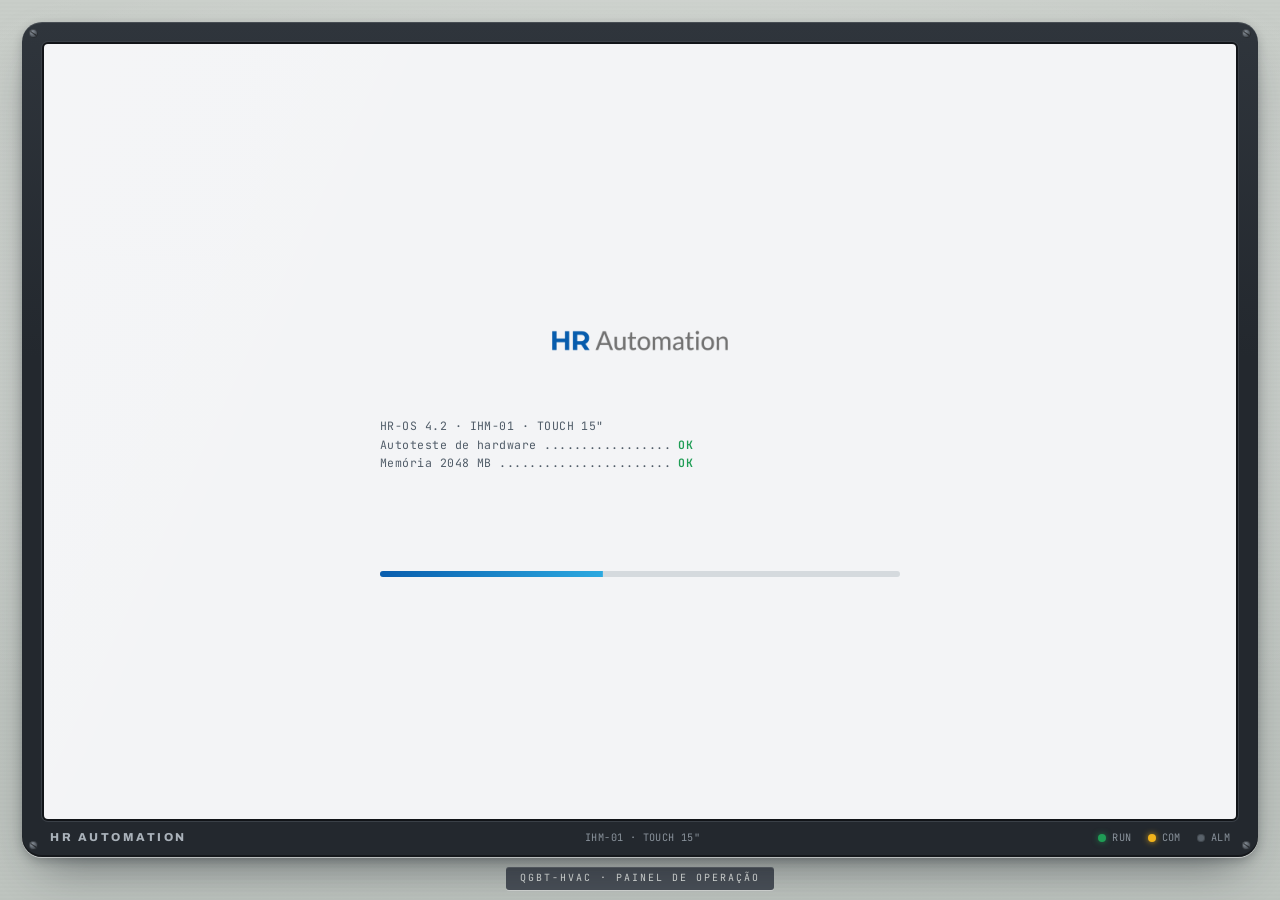
==== ihm/index.html @ 24c41c11 "Site HR Automation: landing HVAC, UTA 3D + IHM pGD e marcas - Landing page estática (HTML/CSS/JS) co" ====
<!DOCTYPE html>
<html lang="pt-BR">
<head>
<meta charset="UTF-8">
<meta name="viewport" content="width=device-width, initial-scale=1.0, viewport-fit=cover">
<title>HR Automation — IHM</title>
<meta name="description" content="Automação industrial especializada em HVAC: UTAs, chillers, centrais de água gelada e climatização predial — opere o nosso painel IHM.">
<meta name="theme-color" content="#c9cec9">
<link rel="preconnect" href="https://fonts.googleapis.com">
<link rel="preconnect" href="https://fonts.gstatic.com" crossorigin>
<link href="https://fonts.googleapis.com/css2?family=Inter:wght@400;500;600;700&family=Archivo:wght@700;800;900&family=JetBrains+Mono:wght@400;500;600&display=swap" rel="stylesheet">
<link rel="stylesheet" href="ihm.css">
</head>
<body>

<main class="door">
  <div class="hmi" id="hmi">
    <span class="screw screw--tl" aria-hidden="true"></span>
    <span class="screw screw--tr" aria-hidden="true"></span>
    <span class="screw screw--bl" aria-hidden="true"></span>
    <span class="screw screw--br" aria-hidden="true"></span>

    <div class="hmi__screen" id="screen">

      <!-- ===================== BOOT ===================== -->
      <div class="boot" id="boot">
        <div class="boot__inner">
          <img class="boot__logo" src="../img/hr-logo.webp" alt="HR Automation">
          <pre class="boot__log mono" id="bootLog" aria-live="polite"></pre>
          <div class="boot__bar"><span id="bootBar"></span></div>
          <button type="button" class="boot__start mono" id="bootStart" hidden>TOQUE NA TELA PARA INICIAR</button>
        </div>
      </div>

      <!-- ===================== UI ===================== -->
      <div class="ui" id="ui" hidden>
        <header class="tb">
          <div class="tb__brand"><img src="../img/hr-logo.webp" alt="HR Automation"></div>
          <div class="tb__title">
            <span class="tb__num mono" id="scrNum">01</span>
            <strong id="scrTitle">VISÃO GERAL</strong>
          </div>
          <div class="tb__right">
            <button type="button" class="tb__alarm" id="alarmBtn" aria-label="Alarmes ativos">
              <svg viewBox="0 0 24 24" width="16" height="16" fill="none" stroke="currentColor" stroke-width="2" stroke-linecap="round" stroke-linejoin="round"><path d="M6 8a6 6 0 1 1 12 0c0 7 3 9 3 9H3s3-2 3-9"/><path d="M10.3 21a1.9 1.9 0 0 0 3.4 0"/></svg>
              <span class="mono" id="alarmCount">0</span>
            </button>
            <span class="tb__user mono">
              <svg viewBox="0 0 24 24" width="14" height="14" fill="none" stroke="currentColor" stroke-width="2" stroke-linecap="round"><circle cx="12" cy="8" r="4"/><path d="M4 21a8 8 0 0 1 16 0"/></svg>
              OPERADOR
            </span>
            <button type="button" class="tb__sound" id="soundBtn" aria-pressed="true" aria-label="Som dos botões">
              <svg class="ico-on" viewBox="0 0 24 24" width="16" height="16" fill="none" stroke="currentColor" stroke-width="2" stroke-linecap="round" stroke-linejoin="round"><path d="M11 5 6 9H3v6h3l5 4z"/><path d="M15.5 8.5a5 5 0 0 1 0 7M18.5 5.5a9 9 0 0 1 0 13"/></svg>
              <svg class="ico-off" viewBox="0 0 24 24" width="16" height="16" fill="none" stroke="currentColor" stroke-width="2" stroke-linecap="round" stroke-linejoin="round"><path d="M11 5 6 9H3v6h3l5 4z"/><path d="m22 9-6 6M16 9l6 6"/></svg>
            </button>
            <span class="tb__clock mono"><span id="clockDate">--/--/----</span><strong id="clockTime">--:--:--</strong></span>
          </div>
          <span class="tb__load" id="loadBar" aria-hidden="true"></span>
        </header>

        <div class="views">

          <!-- ========== F1 · VISÃO GERAL ========== -->
          <section class="view" id="inicio" data-num="01" data-title="VISÃO GERAL">
            <div class="home">
              <div class="pn home__msg">
                <div class="pn__h"><span>MENSAGEM DO SISTEMA</span><span class="pill pill--ok"><i class="led led--ok"></i>ONLINE</span></div>
                <div class="pn__b">
                  <p class="eyebrow mono">AUTOMAÇÃO INDUSTRIAL PARA HVAC</p>
                  <h1 class="home__title">Automação de<br><span>precisão para HVAC.</span></h1>
                  <p class="home__type mono" aria-hidden="true"><span class="home__prompt">&gt;</span> <span id="typeLine"></span><i class="caret"></i></p>
                  <p class="home__lead">
                    Projetamos, integramos e automatizamos climatização industrial e predial —
                    de UTAs a centrais de água gelada, com engenharia de ponta.
                  </p>
                  <div class="home__actions">
                    <button type="button" class="hb hb--primary hb--lg" data-go="orcamento"><span class="hb__k mono">F7</span>Solicitar orçamento</button>
                    <button type="button" class="hb hb--lg" data-go="supervisorio"><span class="hb__k mono">F3</span>Abrir supervisório</button>
                  </div>
                </div>
              </div>

              <div class="home__side">
                <div class="pn">
                  <div class="pn__h"><span>INDICADORES</span><span class="mono">HR-KPI</span></div>
                  <div class="pn__b kpis">
                    <div class="nd"><span class="nd__l">Projetos entregues</span><strong class="nd__v mono"><span data-count="480">0</span><small>+</small></strong></div>
                    <div class="nd"><span class="nd__l">Anos de mercado</span><strong class="nd__v mono"><span data-count="12">0</span><small>+</small></strong></div>
                    <div class="nd"><span class="nd__l">Uptime em campo</span><strong class="nd__v mono"><span data-count="99.8" data-decimals="1">0</span><small>%</small></strong></div>
                    <div class="nd"><span class="nd__l">Setores atendidos</span><strong class="nd__v mono"><span data-count="6">0</span><small>+</small></strong></div>
                  </div>
                </div>

                <div class="pn">
                  <div class="pn__h"><span>EQUIPAMENTOS</span><span class="mono">CARGA</span></div>
                  <ul class="eqs">
                    <li class="eq" data-go="supervisorio" role="button" tabindex="0">
                      <span class="eq__tag mono">UTA-01</span><span class="eq__name">Unidade de tratamento de ar</span>
                      <span class="pill pill--ok">RUN</span>
                      <span class="eq__bar"><span id="eqUta"></span></span><span class="eq__val mono" id="eqUtaVal">0%</span>
                    </li>
                    <li class="eq">
                      <span class="eq__tag mono">CH-01</span><span class="eq__name">Chiller parafuso</span>
                      <span class="pill pill--ok">RUN</span>
                      <span class="eq__bar"><span data-eq="62"></span></span><span class="eq__val mono">62%</span>
                    </li>
                    <li class="eq">
                      <span class="eq__tag mono">BAG-01</span><span class="eq__name">Bomba de água gelada</span>
                      <span class="pill pill--ok">RUN</span>
                      <span class="eq__bar"><span data-eq="78"></span></span><span class="eq__val mono">78%</span>
                    </li>
                    <li class="eq">
                      <span class="eq__tag mono">TR-01</span><span class="eq__name">Torre de resfriamento</span>
                      <span class="pill pill--stby">STBY</span>
                      <span class="eq__bar"><span data-eq="0"></span></span><span class="eq__val mono">0%</span>
                    </li>
                  </ul>
                </div>
              </div>
            </div>
          </section>

          <!-- ========== F2 · SOLUÇÕES ========== -->
          <section class="view" id="solucoes" data-num="02" data-title="SOLUÇÕES · MÓDULOS">
            <div class="md">
              <div class="pn md__list">
                <div class="pn__h"><span>MÓDULOS DISPONÍVEIS</span><span class="mono">6</span></div>
                <div class="lst" role="tablist" aria-label="Soluções">
                  <button type="button" class="li is-active" role="tab" aria-selected="true" data-sol="0"><span class="li__n mono">01</span><span class="li__t">Painéis Elétricos</span><i class="led led--ok"></i></button>
                  <button type="button" class="li" role="tab" aria-selected="false" data-sol="1"><span class="li__n mono">02</span><span class="li__t">Controle de UTAs &amp; Chillers</span><i class="led led--ok"></i></button>
                  <button type="button" class="li" role="tab" aria-selected="false" data-sol="2"><span class="li__n mono">03</span><span class="li__t">BMS &amp; Supervisório</span><i class="led led--ok"></i></button>
                  <button type="button" class="li" role="tab" aria-selected="false" data-sol="3"><span class="li__n mono">04</span><span class="li__t">Integração IoT</span><i class="led led--ok"></i></button>
                  <button type="button" class="li" role="tab" aria-selected="false" data-sol="4"><span class="li__n mono">05</span><span class="li__t">Retrofit de HVAC</span><i class="led led--ok"></i></button>
                  <button type="button" class="li" role="tab" aria-selected="false" data-sol="5"><span class="li__n mono">06</span><span class="li__t">Manutenção Preditiva</span><i class="led led--ok"></i></button>
                </div>
              </div>

              <div class="pn md__detail" role="tabpanel">
                <div class="pn__h"><span id="solHead">MÓDULO 01</span><span class="pill pill--ok"><i class="led led--ok"></i>DISPONÍVEL</span></div>
                <div class="pn__b">
                  <article class="sol is-active" data-sol="0">
                    <h2>Painéis Elétricos</h2>
                    <p>Painéis sob medida, projetados e montados para suportar operação contínua.</p>
                    <h4 class="mono">ESCOPO</h4>
                    <ul class="checks"><li>Projeto elétrico e diagramas de força e comando</li><li>Montagem e testes em bancada antes da entrega</li><li>Comissionamento e start-up em campo</li></ul>
                    <dl class="params"><div><dt>Aplicação</dt><dd>Força e comando HVAC</dd></div><div><dt>Validação</dt><dd>100% testado em bancada</dd></div></dl>
                  </article>
                  <article class="sol" data-sol="1">
                    <h2>Controle de UTAs &amp; Chillers</h2>
                    <p>Automação completa de unidades de tratamento de ar e chillers, do sensor ao supervisório.</p>
                    <h4 class="mono">ESCOPO</h4>
                    <ul class="checks"><li>Malhas de controle de temperatura, umidade e pressão</li><li>Sequenciamento de chillers e bombas</li><li>Integração direta com o supervisório</li></ul>
                    <dl class="params"><div><dt>Controle</dt><dd>PID · sequenciamento</dd></div><div><dt>Equipamentos</dt><dd>UTAs, fancoils, chillers</dd></div></dl>
                  </article>
                  <article class="sol" data-sol="2">
                    <h2>BMS &amp; Supervisório</h2>
                    <p>Integração com sistemas prediais via protocolos abertos, como BACnet e Modbus.</p>
                    <h4 class="mono">ESCOPO</h4>
                    <ul class="checks"><li>Telas de supervisão sob medida</li><li>Históricos, tendências e gestão de alarmes</li><li>Integração com sistemas prediais existentes</li></ul>
                    <dl class="params"><div><dt>Protocolos</dt><dd>BACnet · Modbus · OPC-UA</dd></div><div><dt>Acesso</dt><dd>Local e remoto</dd></div></dl>
                  </article>
                  <article class="sol" data-sol="3">
                    <h2>Integração IoT</h2>
                    <p>Monitoramento remoto e alertas em tempo real, de qualquer lugar.</p>
                    <h4 class="mono">ESCOPO</h4>
                    <ul class="checks"><li>Gateways de telemetria</li><li>Alertas em tempo real</li><li>Painéis de acompanhamento remotos</li></ul>
                    <dl class="params"><div><dt>Comunicação</dt><dd>MQTT · Ethernet · 4G</dd></div><div><dt>Alertas</dt><dd>Tempo real</dd></div></dl>
                  </article>
                  <article class="sol" data-sol="4">
                    <h2>Retrofit de HVAC</h2>
                    <p>Modernizamos sistemas legados sem parar a operação da sua planta.</p>
                    <h4 class="mono">ESCOPO</h4>
                    <ul class="checks"><li>Levantamento do sistema existente</li><li>Substituição de controladores legados</li><li>Migração planejada, sem parar a operação</li></ul>
                    <dl class="params"><div><dt>Base</dt><dd>Sistemas legados</dd></div><div><dt>Operação</dt><dd>Sem parada</dd></div></dl>
                  </article>
                  <article class="sol" data-sol="5">
                    <h2>Manutenção Preditiva</h2>
                    <p>Sensores e análise de dados antecipam falhas antes que elas aconteçam.</p>
                    <h4 class="mono">ESCOPO</h4>
                    <ul class="checks"><li>Sensores de vibração, corrente e temperatura</li><li>Análise de tendências</li><li>Relatórios e planos de ação</li></ul>
                    <dl class="params"><div><dt>Monitoramento</dt><dd>Contínuo</dd></div><div><dt>Objetivo</dt><dd>Antecipar falhas</dd></div></dl>
                  </article>
                  <button type="button" class="hb hb--primary" id="solCta" data-go="orcamento">Solicitar este serviço</button>
                </div>
              </div>
            </div>
          </section>

          <!-- ========== F3 · SUPERVISÓRIO ========== -->
          <section class="view" id="supervisorio" data-num="03" data-title="SUPERVISÓRIO · UTA-01">
            <div class="sup">
              <div class="sup__main">
                <div class="pn">
                  <div class="pn__h"><span>SINÓTICO · UTA-01 · BLOCO A</span><span class="pill" id="liveStatus">AGUARDANDO</span></div>
                  <div class="pn__b">
                    <svg class="sch" viewBox="0 0 640 256" role="img" aria-label="Sinótico da UTA: o ar externo passa pelo filtro, pela serpentina de água gelada e pelo ventilador até o ambiente">
                      <defs>
                        <pattern id="schHatch" width="6" height="6" patternUnits="userSpaceOnUse" patternTransform="rotate(45)">
                          <line x1="0" y1="0" x2="0" y2="6" class="sch-hatch"/>
                        </pattern>
                      </defs>
                      <path class="sch-pipe" d="M130 40 H215 V116"/>
                      <path class="sch-pipe" d="M255 116 V40 H320"/>
                      <path class="flow flow--water" d="M130 40 H215 V116"/>
                      <path class="flow flow--water" d="M255 116 V40 H320"/>
                      <g class="sch-valve">
                        <path d="M160 30 L184 50 L184 30 L160 50 Z"/>
                        <line x1="172" y1="40" x2="172" y2="22"/>
                        <rect x="163" y="12" width="18" height="10" rx="2"/>
                      </g>
                      <text class="sch-label" x="124" y="44" text-anchor="end">ÁGUA GELADA</text>
                      <text class="sch-label" x="326" y="44">RETORNO</text>
                      <text class="sch-value" x="192" y="21" id="sValve">0%</text>

                      <rect class="sch-duct" x="20" y="110" width="580" height="90" rx="6"/>
                      <path class="flow flow--air" d="M28 134 H592"/>
                      <path class="flow flow--air" d="M28 155 H592"/>
                      <path class="flow flow--air" d="M28 176 H592"/>
                      <path class="sch-arrow" d="M606 138 L626 155 L606 172"/>
                      <text class="sch-label" x="28" y="100">AR EXTERNO</text>
                      <text class="sch-label" x="600" y="100" text-anchor="end">AMBIENTE</text>

                      <rect class="sch-box" x="100" y="116" width="26" height="78" rx="2"/>
                      <rect x="100" y="116" width="26" height="78" rx="2" fill="url(#schHatch)"/>

                      <rect class="sch-box" x="198" y="116" width="74" height="78" rx="2"/>
                      <polyline class="sch-coil" id="coilGroup" points="206,124 264,132 206,140 264,148 206,156 264,164 206,172 264,180 206,188"/>

                      <circle class="sch-box" cx="380" cy="155" r="36"/>
                      <g id="fanRotor" class="sch-rotor">
                        <ellipse cx="380" cy="137" rx="7" ry="15"/>
                        <ellipse cx="380" cy="137" rx="7" ry="15" transform="rotate(90 380 155)"/>
                        <ellipse cx="380" cy="137" rx="7" ry="15" transform="rotate(180 380 155)"/>
                        <ellipse cx="380" cy="137" rx="7" ry="15" transform="rotate(270 380 155)"/>
                      </g>
                      <circle class="sch-hub" cx="380" cy="155" r="6"/>

                      <circle class="sch-sensor" cx="490" cy="155" r="7"/>

                      <text class="sch-label" x="113" y="222" text-anchor="middle">FILTRO</text>
                      <text class="sch-label" x="235" y="222" text-anchor="middle">SERPENTINA</text>
                      <text class="sch-label" x="380" y="222" text-anchor="middle">VENTILADOR</text>
                      <text class="sch-label" x="490" y="222" text-anchor="middle">INSUFLAMENTO</text>
                      <text class="sch-value" x="113" y="243" text-anchor="middle">ΔP 118 Pa</text>
                      <text class="sch-value" x="235" y="243" text-anchor="middle" id="sCoil">0% abertura</text>
                      <text class="sch-value" x="380" y="243" text-anchor="middle" id="sFan">0 rpm</text>
                      <text class="sch-value" x="490" y="243" text-anchor="middle" id="sSupply">-- °C</text>
                    </svg>
                  </div>
                </div>

                <div class="pn">
                  <div class="pn__h"><span>TENDÊNCIA · ÚLTIMOS 30 s</span><span class="legend"><i class="lg lg--temp"></i>Ambiente <i class="lg lg--sp"></i>Setpoint <i class="lg lg--alm"></i><span>Limite</span></span></div>
                  <div class="pn__b">
                    <div class="plot">
                      <svg class="trend" viewBox="0 0 600 150" preserveAspectRatio="none" aria-hidden="true">
                        <defs>
                          <linearGradient id="trendFill" x1="0" y1="0" x2="0" y2="1">
                            <stop offset="0" stop-color="#1279D6" stop-opacity=".2"/>
                            <stop offset="1" stop-color="#1279D6" stop-opacity="0"/>
                          </linearGradient>
                        </defs>
                        <polygon class="trend-area" id="trendArea" points=""/>
                        <line class="trend-grid" x1="0" y1="25" x2="600" y2="25"/>
                        <line class="trend-grid" x1="0" y1="75" x2="600" y2="75"/>
                        <line class="trend-grid" x1="0" y1="125" x2="600" y2="125"/>
                        <polyline class="trend-alm" id="trendAlm" points=""/>
                        <polyline class="trend-sp" id="trendSp" points=""/>
                        <polyline class="trend-temp" id="trendTemp" points=""/>
                      </svg>
                      <div class="axis mono"><span style="top:16.67%">28 °C</span><span style="top:50%">24 °C</span><span style="top:83.33%">20 °C</span></div>
                    </div>
                  </div>
                </div>
              </div>

              <aside class="sup__side">
                <div class="pn">
                  <div class="pn__h"><span>FACEPLATE · UTA-01</span><span class="mono">PI</span></div>
                  <div class="pn__b face">
                    <div class="nd nd--hero"><span class="nd__l">Temperatura ambiente</span><strong class="nd__v mono"><span id="kTemp">--</span><small>°C</small></strong></div>

                    <div class="seg" role="group" aria-label="Modo de operação">
                      <button type="button" class="seg__b is-on" id="modeAuto" aria-pressed="true">AUTO</button>
                      <button type="button" class="seg__b" id="modeMan" aria-pressed="false">MANUAL</button>
                    </div>

                    <div class="field">
                      <span class="field__l">Setpoint</span>
                      <div class="stepper">
                        <button type="button" class="hb hb--sq" id="spDown" aria-label="Diminuir setpoint">−</button>
                        <strong class="field__v mono"><span id="kSp">23.0</span> °C</strong>
                        <button type="button" class="hb hb--sq" id="spUp" aria-label="Aumentar setpoint">+</button>
                      </div>
                    </div>

                    <div class="field">
                      <span class="field__l">Válvula água gelada <em class="mono" id="kValve">0%</em></span>
                      <input type="range" class="slider" id="valveSlider" min="0" max="100" step="1" value="0" disabled aria-label="Abertura da válvula (modo manual)">
                    </div>

                    <div class="field field--row">
                      <span class="field__l">Ventilador</span><strong class="mono" id="kFan">0%</strong>
                    </div>
                    <div class="field field--row">
                      <span class="field__l">Consumo elétrico</span><strong class="mono"><span id="kPower">0.0</span> kW</strong>
                    </div>

                    <button type="button" class="hb" id="liveLoad">Simular pico de carga</button>
                  </div>
                </div>

                <div class="pn">
                  <div class="pn__h"><span>EVENTOS</span><span class="mono">LOG</span></div>
                  <ul class="log mono" id="liveLog" aria-live="polite"></ul>
                </div>
              </aside>
            </div>
          </section>

          <!-- ========== F4 · DIFERENCIAIS (diagnóstico) ========== -->
          <section class="view" id="diferenciais" data-num="04" data-title="DIAGNÓSTICO · DIFERENCIAIS">
            <div class="pn diag">
              <div class="pn__h"><span>AUTODIAGNÓSTICO · POR QUE A HR AUTOMATION</span><span class="mono" id="diagSummary">0/4</span></div>
              <div class="pn__b">
                <div class="diag__row" data-diag>
                  <span class="diag__n mono">01</span>
                  <div class="diag__txt"><strong>Alta Tecnologia</strong><p>Controladores e softwares de última geração, compatíveis com os principais protocolos de HVAC/BMS do mercado.</p></div>
                  <span class="diag__bar"><span></span></span>
                  <span class="diag__state mono">AGUARDANDO</span>
                </div>
                <div class="diag__row" data-diag>
                  <span class="diag__n mono">02</span>
                  <div class="diag__txt"><strong>Precisão</strong><p>Cada painel, cada ponto de controle e cada conexão são calibrados para tolerância zero a falhas.</p></div>
                  <span class="diag__bar"><span></span></span>
                  <span class="diag__state mono">AGUARDANDO</span>
                </div>
                <div class="diag__row" data-diag>
                  <span class="diag__n mono">03</span>
                  <div class="diag__txt"><strong>Eficiência</strong><p>Processos otimizados que reduzem consumo energético e aumentam a disponibilidade do sistema.</p></div>
                  <span class="diag__bar"><span></span></span>
                  <span class="diag__state mono">AGUARDANDO</span>
                </div>
                <div class="diag__row" data-diag>
                  <span class="diag__n mono">04</span>
                  <div class="diag__txt"><strong>Confiabilidade</strong><p>Suporte técnico contínuo e monitoramento remoto para garantir que sua climatização nunca pare.</p></div>
                  <span class="diag__bar"><span></span></span>
                  <span class="diag__state mono">AGUARDANDO</span>
                </div>
                <div class="diag__foot">
                  <p class="mono" id="diagMsg">Pronto para executar.</p>
                  <button type="button" class="hb" id="diagRun">Executar diagnóstico</button>
                </div>
              </div>
            </div>
          </section>

          <!-- ========== F5 · SETORES ========== -->
          <section class="view" id="setores" data-num="05" data-title="SETORES · ZONAS ATENDIDAS">
            <div class="zones">
              <article class="zone">
                <div class="zone__h mono"><span>ZONA 01</span><i class="led led--ok"></i></div>
                <svg class="zone__ico" viewBox="0 0 24 24" fill="none" stroke="currentColor" stroke-width="1.6" stroke-linejoin="round" stroke-linecap="round"><path d="M3 21V10l5 3v-3l5 3V6l8 4v11z"/><path d="M7 17h2M12 17h2M17 17h1"/></svg>
                <h3>Industrial</h3>
                <p>Linhas de produção, casas de máquinas e controle de processos com máxima disponibilidade.</p>
                <span class="zone__val mono" data-base="21.8">--</span>
              </article>
              <article class="zone">
                <div class="zone__h mono"><span>ZONA 02</span><i class="led led--ok"></i></div>
                <svg class="zone__ico" viewBox="0 0 24 24" fill="none" stroke="currentColor" stroke-width="1.6" stroke-linejoin="round" stroke-linecap="round"><path d="M4 9l1.5-5h13L20 9M4 9h16v11H4zM10 20v-5h4v5"/></svg>
                <h3>Comercial &amp; Varejo</h3>
                <p>Climatização e automação predial com eficiência energética.</p>
                <span class="zone__val mono" data-base="23.1">--</span>
              </article>
              <article class="zone">
                <div class="zone__h mono"><span>ZONA 03</span><i class="led led--ok"></i></div>
                <svg class="zone__ico" viewBox="0 0 24 24" fill="none" stroke="currentColor" stroke-width="1.6" stroke-linejoin="round" stroke-linecap="round"><rect x="3" y="3" width="18" height="18" rx="3"/><path d="M12 8v8M8 12h8"/></svg>
                <h3>Hospitalar &amp; Saúde</h3>
                <p>Controle crítico de temperatura e pressão com redundância.</p>
                <span class="zone__val mono" data-base="21.0">--</span>
              </article>
              <article class="zone">
                <div class="zone__h mono"><span>ZONA 04</span><i class="led led--ok"></i></div>
                <svg class="zone__ico" viewBox="0 0 24 24" fill="none" stroke="currentColor" stroke-width="1.6" stroke-linejoin="round" stroke-linecap="round"><path d="M3 19V6M3 15h18v4M21 15v-2a3 3 0 0 0-3-3h-7v5"/><circle cx="7" cy="11.5" r="1.8"/></svg>
                <h3>Hotelaria</h3>
                <p>Conforto térmico consistente em grande escala, com baixo consumo.</p>
                <span class="zone__val mono" data-base="22.5">--</span>
              </article>
              <article class="zone">
                <div class="zone__h mono"><span>ZONA 05</span><i class="led led--ok"></i></div>
                <svg class="zone__ico" viewBox="0 0 24 24" fill="none" stroke="currentColor" stroke-width="1.6" stroke-linejoin="round" stroke-linecap="round"><path d="M12 2v20M3.3 7l17.4 10M3.3 17 20.7 7M9 4l3 2 3-2M9 20l3-2 3 2"/></svg>
                <h3>Alimentício</h3>
                <p>Refrigeração e cadeia de frio monitoradas ponta a ponta.</p>
                <span class="zone__val mono" data-base="-18.2">--</span>
              </article>
              <article class="zone">
                <div class="zone__h mono"><span>ZONA 06</span><i class="led led--ok"></i></div>
                <svg class="zone__ico" viewBox="0 0 24 24" fill="none" stroke="currentColor" stroke-width="1.6" stroke-linejoin="round" stroke-linecap="round"><rect x="3" y="4" width="18" height="7" rx="1.5"/><rect x="3" y="13" width="18" height="7" rx="1.5"/><path d="M7 7.5h.01M7 16.5h.01M11 7.5h6M11 16.5h6"/></svg>
                <h3>Data Centers</h3>
                <p>Climatização de precisão para ambientes críticos 24/7.</p>
                <span class="zone__val mono" data-base="20.4">--</span>
              </article>
            </div>
          </section>

          <!-- ========== F6 · REDE / MARCAS ========== -->
          <section class="view" id="rede" data-num="06" data-title="REDE · ECOSSISTEMA HVAC">
            <div class="net">
              <div class="pn">
                <div class="pn__h"><span>FABRICANTES INTEGRADOS</span><span class="mono">17 DISPOSITIVOS</span></div>
                <div class="pn__b chips" id="chips">
                  <span class="chip"><i class="led"></i>CAREL</span>
                  <span class="chip"><i class="led"></i>DANFOSS</span>
                  <span class="chip"><i class="led"></i>COPELAND</span>
                  <span class="chip"><i class="led"></i>WEG</span>
                  <span class="chip"><i class="led"></i>SIEMENS</span>
                  <span class="chip"><i class="led"></i>SCHNEIDER ELECTRIC</span>
                  <span class="chip"><i class="led"></i>ROCKWELL AUTOMATION</span>
                  <span class="chip"><i class="led"></i>ABB</span>
                  <span class="chip"><i class="led"></i>OMRON</span>
                  <span class="chip"><i class="led"></i>MITSUBISHI ELECTRIC</span>
                  <span class="chip"><i class="led"></i>HONEYWELL</span>
                  <span class="chip"><i class="led"></i>JOHNSON CONTROLS</span>
                  <span class="chip"><i class="led"></i>FESTO</span>
                  <span class="chip"><i class="led"></i>PHOENIX CONTACT</span>
                  <span class="chip"><i class="led"></i>ZIEHL-ABEGG</span>
                  <span class="chip"><i class="led"></i>EBM-PAPST</span>
                  <span class="chip"><i class="led"></i>WEIDMÜLLER</span>
                </div>
              </div>

              <div class="pn">
                <div class="pn__h"><span>PROTOCOLOS</span><span class="mono">TX · RX</span></div>
                <table class="proto mono">
                  <thead><tr><th>Protocolo</th><th>Meio</th><th>TX</th><th>RX</th><th class="num">Pacotes</th></tr></thead>
                  <tbody id="protoRows">
                    <tr><td>MODBUS</td><td>RTU · TCP</td><td><i class="led led--tx"></i></td><td><i class="led led--rx"></i></td><td class="num">0</td></tr>
                    <tr><td>BACNET</td><td>IP · MS/TP</td><td><i class="led led--tx"></i></td><td><i class="led led--rx"></i></td><td class="num">0</td></tr>
                    <tr><td>LONWORKS</td><td>FT-10</td><td><i class="led led--tx"></i></td><td><i class="led led--rx"></i></td><td class="num">0</td></tr>
                    <tr><td>KNX</td><td>TP · IP</td><td><i class="led led--tx"></i></td><td><i class="led led--rx"></i></td><td class="num">0</td></tr>
                    <tr><td>PROFIBUS</td><td>DP</td><td><i class="led led--tx"></i></td><td><i class="led led--rx"></i></td><td class="num">0</td></tr>
                    <tr><td>OPC-UA</td><td>TCP</td><td><i class="led led--tx"></i></td><td><i class="led led--rx"></i></td><td class="num">0</td></tr>
                    <tr><td>MQTT</td><td>TCP · TLS</td><td><i class="led led--tx"></i></td><td><i class="led led--rx"></i></td><td class="num">0</td></tr>
                  </tbody>
                </table>
              </div>
            </div>
          </section>

          <!-- ========== F7 · ORÇAMENTO ========== -->
          <section class="view" id="orcamento" data-num="07" data-title="ORÇAMENTO · SOLICITAÇÃO">
            <div class="quote">
              <form class="pn" id="quoteForm" novalidate>
                <div class="pn__h"><span>NOVA SOLICITAÇÃO</span><span class="mono">OS-<span id="osNum">0000</span></span></div>
                <div class="pn__b form">
                  <label class="in"><span>Nome</span><input type="text" name="nome" autocomplete="name" required></label>
                  <label class="in"><span>Empresa</span><input type="text" name="empresa" autocomplete="organization"></label>
                  <label class="in"><span>E-mail ou telefone</span><input type="text" name="contato" autocomplete="email" required></label>
                  <label class="in"><span>Cidade / UF</span><input type="text" name="cidade" autocomplete="address-level2"></label>

                  <fieldset class="svc">
                    <legend>Serviços de interesse</legend>
                    <button type="button" class="tgl" aria-pressed="false">Painéis Elétricos</button>
                    <button type="button" class="tgl" aria-pressed="false">Controle de UTAs &amp; Chillers</button>
                    <button type="button" class="tgl" aria-pressed="false">BMS &amp; Supervisório</button>
                    <button type="button" class="tgl" aria-pressed="false">Integração IoT</button>
                    <button type="button" class="tgl" aria-pressed="false">Retrofit de HVAC</button>
                    <button type="button" class="tgl" aria-pressed="false">Manutenção Preditiva</button>
                  </fieldset>

                  <label class="in in--full"><span>Descreva a necessidade</span><textarea name="mensagem" rows="3"></textarea></label>

                  <div class="form__foot">
                    <p class="form__msg mono" id="formMsg" role="status"></p>
                    <button type="submit" class="hb hb--primary hb--lg">Enviar solicitação</button>
                  </div>
                </div>
              </form>

              <div class="quote__side">
                <div class="pn">
                  <div class="pn__h"><span>CONTATO DIRETO</span><span class="pill pill--ok"><i class="led led--ok"></i>ATENDIMENTO</span></div>
                  <div class="pn__b contact">
                    <a href="mailto:contato@hrautomation.com.br"><span class="mono">E-MAIL</span>contato@hrautomation.com.br</a>
                    <a href="tel:+550000000000"><span class="mono">TELEFONE</span>+55 (00) 0000-0000</a>
                    <div class="contact__social">
                      <a href="#" class="hb">LinkedIn</a>
                      <a href="#" class="hb">Instagram</a>
                      <a href="#" class="hb">YouTube</a>
                    </div>
                  </div>
                </div>
                <p class="legal mono">© <span id="year"></span> HR Automation. Todos os direitos reservados.</p>
              </div>
            </div>
          </section>

        </div>

        <div class="evt" id="evtBar">
          <span class="evt__tag mono" id="evtTag">INFO</span>
          <span class="evt__time mono" id="evtTime">--:--:--</span>
          <span class="evt__msg" id="evtMsg">Aguardando eventos.</span>
          <button type="button" class="evt__ack mono" id="ackBtn">ACK</button>
        </div>

        <nav class="fkeys" aria-label="Telas">
          <button type="button" class="fkey" data-go="inicio"><span class="fkey__n mono">F1</span><span class="fkey__l">Início</span></button>
          <button type="button" class="fkey" data-go="solucoes"><span class="fkey__n mono">F2</span><span class="fkey__l">Soluções</span></button>
          <button type="button" class="fkey" data-go="supervisorio"><span class="fkey__n mono">F3</span><span class="fkey__l">Supervisório</span></button>
          <button type="button" class="fkey" data-go="diferenciais"><span class="fkey__n mono">F4</span><span class="fkey__l">Diferenciais</span></button>
          <button type="button" class="fkey" data-go="setores"><span class="fkey__n mono">F5</span><span class="fkey__l">Setores</span></button>
          <button type="button" class="fkey" data-go="rede"><span class="fkey__n mono">F6</span><span class="fkey__l">Marcas</span></button>
          <button type="button" class="fkey fkey--cta" data-go="orcamento"><span class="fkey__n mono">F7</span><span class="fkey__l">Orçamento</span></button>
        </nav>
      </div>
    </div>

    <div class="hmi__foot">
      <span class="hmi__brand">HR AUTOMATION</span>
      <span class="hmi__model mono">IHM-01 · TOUCH 15"</span>
      <span class="hmi__leds mono">
        <span><i class="led led--run"></i>RUN</span>
        <span><i class="led led--com" id="ledCom"></i>COM</span>
        <span><i class="led led--alm" id="ledAlm"></i>ALM</span>
      </span>
    </div>
  </div>
  <p class="door__tag mono" aria-hidden="true">QGBT-HVAC · PAINEL DE OPERAÇÃO</p>
</main>

<script src="ihm.js"></script>
</body>
</html>
---- ihm/ihm.css ----
/* =========================================================
   HR AUTOMATION — IHM (versão de teste)
   Porta de quadro RAL 7035 + IHM touch com tela estilo ISA-101
   ========================================================= */

:root{
  --door: #c9cec9;
  --door-2: #bfc5c0;
  --bezel: #23282e;
  --bezel-2: #2f353c;

  --scr-bg: #e2e5e8;
  --scr-panel: #f3f4f6;
  --scr-head: #dde1e5;
  --scr-well: #ffffff;
  --scr-line: #b7bec6;
  --scr-line-2: #8f99a4;

  --ink: #1b232b;
  --ink-dim: #4f5b67;
  --ink-faint: #7b8793;

  --bar: #2a323b;
  --bar-2: #38424d;

  --blue: #075CAD;
  --blue-2: #1279D6;
  --blue-deep: #054580;
  --cyan: #2CA9E0;

  --ok: #1f9d55;
  --warn: #d99a00;
  --alarm: #d64545;

  --font-body: 'Inter', system-ui, sans-serif;
  --font-display: 'Archivo', 'Inter', sans-serif;
  --font-mono: 'JetBrains Mono', ui-monospace, monospace;

  --ease: cubic-bezier(.16,.84,.44,1);
}

*,*::before,*::after{ box-sizing:border-box; }
html,body{ margin:0; height:100%; }
body{
  background: var(--door);
  color: var(--ink);
  font-family: var(--font-body);
  font-size: 15px;
  line-height: 1.5;
  -webkit-font-smoothing: antialiased;
  -webkit-tap-highlight-color: transparent;
  overflow: hidden;
}
img{ display:block; max-width:100%; user-select:none; -webkit-user-drag:none; }
button{ font: inherit; color: inherit; }
.mono{ font-family: var(--font-mono); letter-spacing:.04em; }
[hidden]{ display:none !important; }
::selection{ background: var(--blue); color:#fff; }

/* =========================================================
   PORTA DO QUADRO + CARCAÇA DA IHM
   ========================================================= */
.door{
  height: 100dvh; padding: 22px 22px 10px;
  display:flex; flex-direction:column; align-items:center; justify-content:center; gap:10px;
  background:
    radial-gradient(120% 90% at 50% 40%, rgba(255,255,255,.35), transparent 60%),
    repeating-linear-gradient(0deg, rgba(0,0,0,.012) 0 2px, transparent 2px 4px),
    linear-gradient(180deg, var(--door), var(--door-2));
}
.door__tag{
  margin:0; padding: 4px 14px; font-size:.62rem; letter-spacing:.2em; color:#e9ece9;
  background: #4a5058; border-radius:3px; box-shadow: inset 0 1px 0 rgba(255,255,255,.15), 0 1px 0 rgba(255,255,255,.4);
}

.hmi{
  position:relative; width: min(1440px, 100%); flex:1; min-height:0;
  display:flex; flex-direction:column;
  padding: 22px 22px 0;
  background: linear-gradient(180deg, var(--bezel-2), var(--bezel) 40%);
  border-radius: 20px;
  box-shadow:
    inset 0 1px 0 rgba(255,255,255,.12),
    inset 0 -2px 0 rgba(0,0,0,.4),
    0 1px 0 rgba(255,255,255,.5),
    0 24px 50px -18px rgba(20,26,32,.55),
    0 4px 10px rgba(20,26,32,.25);
}
.screw{
  position:absolute; width:9px; height:9px; border-radius:50%;
  background: radial-gradient(circle at 35% 35%, #8d959e, #3b4148 70%);
  box-shadow: inset 0 0 0 1px rgba(0,0,0,.35);
}
.screw::after{ content:''; position:absolute; left:1px; right:1px; top:4px; height:1px; background: rgba(0,0,0,.55); transform: rotate(35deg); }
.screw--tl{ top:7px; left:7px; } .screw--tr{ top:7px; right:7px; }
.screw--bl{ bottom:7px; left:7px; } .screw--br{ bottom:7px; right:7px; }

.hmi__screen{
  position:relative; flex:1; min-height:0; overflow:hidden;
  background:#0b0e11; border-radius:4px;
  box-shadow: 0 0 0 2px #111418, 0 0 0 3px #3a4047;
  animation: powerOn .9s var(--ease) both;
}
/* reflexo do vidro */
.hmi__screen::after{
  content:''; position:absolute; inset:0; pointer-events:none; z-index:60;
  background: linear-gradient(115deg, rgba(255,255,255,.10) 0%, rgba(255,255,255,.03) 28%, transparent 42%);
}
@keyframes powerOn{
  0%{ filter: brightness(0); }
  55%{ filter: brightness(1.25); }
  100%{ filter: brightness(1); }
}

.hmi__foot{
  height: 38px; display:flex; align-items:center; justify-content:space-between; gap:16px;
  padding: 0 6px; color:#8a939c; font-size:.64rem; letter-spacing:.14em;
}
.hmi__brand{ font-family: var(--font-display); font-weight:800; font-size:.72rem; letter-spacing:.22em; color:#aab2ba; }
.hmi__leds{ display:flex; gap:16px; }
.hmi__leds span{ display:flex; align-items:center; gap:6px; }

/* ---------- LEDs ---------- */
.led{
  display:inline-block; width:8px; height:8px; min-width:8px; border-radius:50%;
  background:#59626b; box-shadow: inset 0 0 0 1px rgba(0,0,0,.25);
}
.led--ok, .led--run{ background: var(--ok); box-shadow: 0 0 6px rgba(31,157,85,.7); }
.led--com.is-on{ background: #f1b31c; box-shadow: 0 0 6px rgba(241,179,28,.8); }
.led--alm.is-on{ background: var(--alarm); box-shadow: 0 0 8px rgba(214,69,69,.9); }
.led--alm.is-blink{ animation: blink 0.9s steps(1) infinite; }
.led--tx.is-on{ background: #f1b31c; box-shadow: 0 0 5px rgba(241,179,28,.8); }
.led--rx.is-on{ background: var(--ok); box-shadow: 0 0 5px rgba(31,157,85,.8); }
@keyframes blink{ 50%{ background:#59626b; box-shadow:none; } }

/* =========================================================
   BOOT
   ========================================================= */
.boot{
  position:absolute; inset:0; z-index:40; display:grid; place-items:center;
  background: #f3f4f6; cursor:pointer;
}
.boot__inner{ width: min(520px, 86%); display:flex; flex-direction:column; align-items:center; gap:22px; }
.boot__logo{ width: 200px; }
.boot__log{
  width:100%; min-height: 11.4em; margin:0; font-size:.72rem; line-height:1.6; color: var(--ink-dim);
  white-space: pre; overflow:hidden;
}
.boot__log .ok{ color: var(--ok); font-weight:600; }
.boot__bar{ width:100%; height:6px; border-radius:3px; background: #d5dade; overflow:hidden; }
.boot__bar span{ display:block; height:100%; width:100%; background: linear-gradient(90deg, var(--blue), var(--cyan)); transform-origin:left; transform: scaleX(0); transition: transform .25s linear; }
.boot__start{
  border:0; background:none; cursor:pointer; font-size:.8rem; letter-spacing:.24em; color: var(--blue);
  padding: 10px 16px; animation: breathe 1.6s ease-in-out infinite;
}
@keyframes breathe{ 50%{ opacity:.35; } }
.boot.is-leaving{ animation: bootOut .35s ease forwards; }
@keyframes bootOut{ to{ opacity:0; visibility:hidden; } }

/* =========================================================
   UI BASE
   ========================================================= */
.ui{
  position:absolute; inset:0; display:grid; grid-template-columns: minmax(0,1fr); grid-template-rows: 48px minmax(0,1fr) 34px auto;
  background: var(--scr-bg);
}
.ui.is-entering{ animation: uiIn .45s var(--ease) both; }
@keyframes uiIn{ from{ opacity:0; transform: scale(.985); } to{ opacity:1; transform:none; } }

/* ---------- barra de título ---------- */
.tb{
  position:relative; display:flex; align-items:center; gap:18px; padding: 0 14px 0 8px;
  background: linear-gradient(180deg, var(--bar-2), var(--bar)); color:#e8ecef;
  border-bottom: 1px solid #1b2127;
}
.tb__brand{ background:#fff; border-radius:4px; padding: 5px 10px; }
.tb__brand img{ height:26px; width:auto; }
.tb__title{ display:flex; align-items:center; gap:10px; min-width:0; }
.tb__num{ font-size:.66rem; padding: 3px 7px; border-radius:3px; background: var(--blue); color:#fff; }
.tb__title strong{ font-size:.82rem; letter-spacing:.12em; font-weight:600; white-space:nowrap; overflow:hidden; text-overflow:ellipsis; }
.tb__right{ margin-left:auto; display:flex; align-items:center; gap:12px; }
.tb__alarm, .tb__sound{
  display:flex; align-items:center; gap:6px; height:30px; padding: 0 10px; border-radius:4px; cursor:pointer;
  background: rgba(255,255,255,.06); border:1px solid rgba(255,255,255,.12); color:#c9d1d8;
}
.tb__alarm.has-alarm{ background: var(--alarm); border-color: var(--alarm); color:#fff; }
.tb__alarm.has-alarm.is-unacked{ animation: almFlash .9s steps(1) infinite; }
@keyframes almFlash{ 50%{ background: rgba(214,69,69,.35); } }
.tb__sound .ico-off{ display:none; }
.tb__sound[aria-pressed="false"] .ico-on{ display:none; }
.tb__sound[aria-pressed="false"] .ico-off{ display:block; }
.tb__user{ display:flex; align-items:center; gap:6px; font-size:.66rem; color:#aab4bd; }
.tb__clock{ display:flex; flex-direction:column; align-items:flex-end; line-height:1.15; font-size:.6rem; color:#9aa5af; }
.tb__clock strong{ font-size:.8rem; color:#fff; font-weight:500; }
.tb__load{
  position:absolute; left:0; right:0; bottom:-1px; height:2px; background: var(--cyan);
  transform-origin:left; transform: scaleX(0); opacity:0;
}
.tb__load.is-loading{ animation: loadBar .32s ease-out forwards; }
@keyframes loadBar{ 0%{ transform:scaleX(0); opacity:1; } 80%{ transform:scaleX(1); opacity:1; } 100%{ transform:scaleX(1); opacity:0; } }

/* ---------- telas ---------- */
.views{ position:relative; min-height:0; }
.view{
  position:absolute; inset:0; overflow:auto; padding: 16px;
  display:none; overscroll-behavior: contain;
}
.view.is-active{ display:block; animation: viewIn .22s ease-out both; }
@keyframes viewIn{ from{ opacity:0; } to{ opacity:1; } }
.view::-webkit-scrollbar{ width:12px; }
.view::-webkit-scrollbar-track{ background: var(--scr-head); }
.view::-webkit-scrollbar-thumb{ background: var(--scr-line-2); border:3px solid var(--scr-head); border-radius:6px; }

/* ---------- painéis (faceplates) ---------- */
.pn{
  background: var(--scr-panel); border:1px solid var(--scr-line); border-radius:5px;
  box-shadow: 0 1px 0 rgba(255,255,255,.7) inset;
  min-width:0;
}
.pn__h{
  display:flex; align-items:center; justify-content:space-between; gap:10px;
  padding: 7px 12px; min-height:34px;
  background: linear-gradient(180deg, #e9ecef, var(--scr-head));
  border-bottom:1px solid var(--scr-line); border-radius:5px 5px 0 0;
  font-family: var(--font-mono); font-size:.66rem; font-weight:600; letter-spacing:.12em; color: var(--ink-dim);
}
.pn__b{ padding: 14px; }

.pill{
  display:inline-flex; align-items:center; gap:6px; padding: 2px 8px; border-radius:3px;
  font-family: var(--font-mono); font-size:.6rem; font-weight:600; letter-spacing:.1em;
  background: #d3d8dd; color: var(--ink-dim); border:1px solid var(--scr-line);
}
.pill .led{ width:6px; height:6px; min-width:6px; }
.pill--ok{ background: rgba(31,157,85,.12); color: #17773f; border-color: rgba(31,157,85,.35); }
.pill--stby{ background: #e7e9ec; color: var(--ink-faint); }
.pill--warn{ background: rgba(217,154,0,.14); color:#8a6200; border-color: rgba(217,154,0,.4); }
.pill--alarm{ background: var(--alarm); color:#fff; border-color: var(--alarm); }

/* ---------- botões de IHM ---------- */
.hb{
  display:inline-flex; align-items:center; justify-content:center; gap:10px;
  min-height:42px; padding: 0 18px; border-radius:5px; cursor:pointer;
  font-size:.74rem; font-weight:600; letter-spacing:.08em; text-transform:uppercase; text-decoration:none;
  color: var(--ink);
  background: linear-gradient(180deg, #fdfefe, #dde2e6);
  border:1px solid var(--scr-line-2);
  box-shadow: inset 0 1px 0 #fff, 0 2px 0 #9aa4ae, 0 3px 6px rgba(0,0,0,.12);
  transition: transform 70ms ease, box-shadow 70ms ease, background-color .15s ease, filter .15s ease;
  user-select:none;
}
.hb:active{
  transform: translateY(2px);
  box-shadow: inset 0 2px 5px rgba(0,0,0,.18), 0 0 0 #9aa4ae;
  background: linear-gradient(180deg, #d9dee3, #eceff2);
}
.hb:focus-visible, .fkey:focus-visible, .li:focus-visible, .tgl:focus-visible, .seg__b:focus-visible, .eq:focus-visible{
  outline: 2px solid var(--blue-2); outline-offset: 2px;
}
.hb--primary{
  color:#fff; background: linear-gradient(180deg, #1a7ad6, var(--blue)); border-color: var(--blue-deep);
  box-shadow: inset 0 1px 0 rgba(255,255,255,.25), 0 2px 0 #043a6c, 0 3px 6px rgba(0,0,0,.18);
}
.hb--primary:active{ background: linear-gradient(180deg, var(--blue-deep), var(--blue)); box-shadow: inset 0 2px 5px rgba(0,0,0,.3); }
.hb--lg{ min-height:50px; padding: 0 22px; font-size:.78rem; }
.hb--sq{ width:42px; padding:0; font-size:1.2rem; letter-spacing:0; }
.hb:disabled{ opacity:.45; pointer-events:none; }
.hb__k{ font-size:.6rem; padding: 2px 5px; border-radius:3px; background: rgba(0,0,0,.08); letter-spacing:.06em; }
.hb--primary .hb__k{ background: rgba(255,255,255,.18); }
@media (hover:hover) and (pointer:fine){
  .hb:hover{ filter: brightness(1.03); }
}

/* ---------- barra de eventos ---------- */
.evt{
  display:flex; align-items:center; gap:12px; padding: 0 8px 0 0;
  background: #f7f8f9; border-top:1px solid var(--scr-line); border-bottom:1px solid var(--scr-line);
  font-size:.74rem; min-width:0;
}
.evt__tag{
  align-self:stretch; display:flex; align-items:center; padding: 0 12px; font-size:.62rem; font-weight:600; letter-spacing:.14em;
  background: var(--blue); color:#fff;
}
.evt.is-alarm .evt__tag{ background: var(--alarm); }
.evt.is-ok .evt__tag{ background: var(--ok); }
.evt__time{ color: var(--ink-faint); font-size:.68rem; }
.evt__msg{ flex:1; min-width:0; white-space:nowrap; overflow:hidden; text-overflow:ellipsis; color: var(--ink); }
.evt__msg.is-new{ animation: evtIn .35s var(--ease); }
@keyframes evtIn{ from{ opacity:0; transform: translateY(6px); } to{ opacity:1; transform:none; } }
.evt__ack{
  height:24px; padding: 0 12px; border-radius:3px; cursor:pointer; font-size:.62rem; font-weight:600; letter-spacing:.12em;
  background: linear-gradient(180deg, #fff, #dfe3e7); border:1px solid var(--scr-line-2); color: var(--ink-dim);
}
.evt__ack:active{ background: #dfe3e7; }

/* ---------- teclas de função ---------- */
.fkeys{
  display:grid; grid-template-columns: repeat(7, minmax(0,1fr)); gap:6px; padding: 8px;
  background: linear-gradient(180deg, #d4d9de, #c8ced4);
}
.fkey{
  display:flex; flex-direction:column; align-items:center; justify-content:center; gap:2px;
  height:56px; border-radius:5px; cursor:pointer;
  background: linear-gradient(180deg, #fdfefe, #dce1e6);
  border:1px solid var(--scr-line-2);
  box-shadow: inset 0 1px 0 #fff, 0 3px 0 #929ca7, 0 4px 6px rgba(0,0,0,.12);
  transition: transform 70ms ease, box-shadow 70ms ease;
}
.fkey:active{ transform: translateY(3px); box-shadow: inset 0 2px 5px rgba(0,0,0,.2); }
.fkey__n{ font-size:.6rem; color: var(--ink-faint); }
.fkey__l{ font-size:.72rem; font-weight:600; letter-spacing:.06em; text-transform:uppercase; }
.fkey.is-active{
  background: linear-gradient(180deg, #1a7ad6, var(--blue)); border-color: var(--blue-deep); color:#fff;
  box-shadow: inset 0 2px 5px rgba(0,0,0,.25);
  transform: translateY(2px);
}
.fkey.is-active .fkey__n{ color: rgba(255,255,255,.75); }
.fkey--cta:not(.is-active) .fkey__l{ color: var(--blue); }

/* ---------- display numérico ---------- */
.nd{
  display:flex; flex-direction:column; gap:4px; padding: 10px 12px;
  background: var(--scr-well); border:1px solid var(--scr-line);
  box-shadow: inset 0 2px 3px rgba(0,0,0,.08); border-radius:4px;
}
.nd__l{ font-size:.66rem; color: var(--ink-dim); letter-spacing:.02em; }
.nd__v{ font-size:1.9rem; font-weight:600; line-height:1; color: var(--ink); font-variant-numeric: tabular-nums; letter-spacing:-.02em; }
.nd__v small{ font-size:.5em; color: var(--ink-faint); margin-left:3px; font-weight:500; }
.nd--hero{ background: #0f1720; border-color:#0f1720; box-shadow: inset 0 2px 6px rgba(0,0,0,.5); }
.nd--hero .nd__l{ color:#8fa0b0; }
.nd--hero .nd__v{ color:#7ee3a8; font-size:2.6rem; text-shadow: 0 0 12px rgba(126,227,168,.35); }
.nd--hero .nd__v small{ color:#5f8f76; }
.nd--hero.is-alarm .nd__v{ color:#ff8a8a; text-shadow: 0 0 12px rgba(255,120,120,.4); }

/* =========================================================
   F1 · VISÃO GERAL
   ========================================================= */
.home{ display:grid; grid-template-columns: minmax(0,1.25fr) minmax(0,1fr); gap:14px; min-height:100%; }
.home__msg .pn__b{ padding: 28px 30px; display:flex; flex-direction:column; justify-content:center; height: calc(100% - 34px); }
.eyebrow{ margin:0 0 14px; font-size:.66rem; color: var(--blue); letter-spacing:.16em; }
.home__title{
  margin:0 0 16px; font-weight:600; font-size: clamp(1.7rem, 3vw, 2.6rem); line-height:1.08; letter-spacing:-.02em;
}
.home__title span{ font-family: var(--font-display); font-weight:800; color: var(--blue); font-size:1.18em; letter-spacing:-.03em; }
.home__type{
  margin:0 0 14px; padding: 8px 12px; min-height: 2.4em;
  background:#0f1720; color:#7ee3a8; border-radius:4px; font-size:.8rem;
  box-shadow: inset 0 2px 4px rgba(0,0,0,.4);
}
.home__prompt{ color:#4f7d63; }
.caret{ display:inline-block; width:8px; height:1em; margin-left:2px; vertical-align:-2px; background:#7ee3a8; animation: blink 1s steps(1) infinite; }
.home__lead{ margin:0 0 24px; color: var(--ink-dim); max-width: 52ch; }
.home__actions{ display:flex; flex-wrap:wrap; gap:12px; }
.home__side{ display:flex; flex-direction:column; gap:14px; }
.kpis{ display:grid; grid-template-columns: 1fr 1fr; gap:10px; }

.eqs{ list-style:none; margin:0; padding: 6px 0; }
.eq{
  display:grid; grid-template-columns: 62px minmax(0,1fr) auto 80px 40px; align-items:center; gap:10px;
  padding: 9px 14px; font-size:.78rem; border-bottom:1px solid #e3e6e9;
}
.eq:last-child{ border-bottom:0; }
.eq[data-go]{ cursor:pointer; }
.eq[data-go]:active{ background: #e6ebf0; }
@media (hover:hover) and (pointer:fine){ .eq[data-go]:hover{ background:#eaeef2; } }
.eq__tag{ font-size:.7rem; font-weight:600; color: var(--blue); }
.eq__name{ color: var(--ink-dim); white-space:nowrap; overflow:hidden; text-overflow:ellipsis; }
.eq__bar{ height:8px; background:#d5dade; border-radius:2px; overflow:hidden; box-shadow: inset 0 1px 2px rgba(0,0,0,.12); }
.eq__bar span{ display:block; height:100%; width:100%; background: linear-gradient(90deg, var(--blue-2), var(--cyan)); transform-origin:left; transform: scaleX(0); transition: transform .8s ease; }
.eq__val{ font-size:.7rem; text-align:right; color: var(--ink); }

/* =========================================================
   F2 · SOLUÇÕES (mestre/detalhe)
   ========================================================= */
.md{ display:grid; grid-template-columns: 330px minmax(0,1fr); gap:14px; min-height:100%; }
.lst{ display:flex; flex-direction:column; padding: 8px; gap:6px; }
.li{
  display:flex; align-items:center; gap:12px; width:100%; min-height:48px; padding: 0 14px; text-align:left; cursor:pointer;
  background: linear-gradient(180deg, #fdfefe, #e3e7eb); border:1px solid var(--scr-line); border-radius:4px;
  box-shadow: inset 0 1px 0 #fff;
  transition: background-color .15s ease, transform 70ms ease;
}
.li:active{ transform: translateY(1px); }
.li__n{ font-size:.66rem; color: var(--ink-faint); }
.li__t{ flex:1; font-size:.8rem; font-weight:600; }
.li.is-active{ background: linear-gradient(180deg, #1a7ad6, var(--blue)); border-color: var(--blue-deep); color:#fff; box-shadow: inset 0 2px 4px rgba(0,0,0,.2); }
.li.is-active .li__n{ color: rgba(255,255,255,.7); }

.md__detail .pn__b{ padding: 26px 30px; }
.sol{ display:none; }
.sol.is-active{ display:block; animation: solIn .3s var(--ease) both; }
@keyframes solIn{ from{ opacity:0; transform: translateX(10px); } to{ opacity:1; transform:none; } }
.sol h2{ margin:0 0 8px; font-family: var(--font-display); font-weight:800; font-size: clamp(1.5rem, 2.6vw, 2.2rem); color: var(--blue); letter-spacing:-.02em; line-height:1.1; }
.sol > p{ margin:0 0 22px; color: var(--ink-dim); max-width: 56ch; }
.sol h4{ margin:0 0 10px; font-size:.64rem; letter-spacing:.16em; color: var(--ink-faint); }
.checks{ list-style:none; margin:0 0 22px; padding:0; display:flex; flex-direction:column; gap:8px; }
.checks li{ display:flex; align-items:center; gap:10px; font-size:.86rem; }
.checks li::before{
  content:''; width:16px; height:16px; min-width:16px; border-radius:3px; background: var(--ok);
  --check: url("data:image/svg+xml,%3Csvg xmlns='http://www.w3.org/2000/svg' viewBox='0 0 16 16'%3E%3Cpath fill-rule='evenodd' d='M3 0h10a3 3 0 0 1 3 3v10a3 3 0 0 1-3 3H3a3 3 0 0 1-3-3V3a3 3 0 0 1 3-3zm9.7 6.2-1.4-1.4-4.8 4.8-2.3-2.3-1.4 1.4 3.7 3.7z'/%3E%3C/svg%3E");
  -webkit-mask: var(--check) center/contain no-repeat;
  mask: var(--check) center/contain no-repeat;
}
.params{ display:grid; grid-template-columns: repeat(2, minmax(0,1fr)); gap:10px; margin:0 0 24px; }
.params div{ background: var(--scr-well); border:1px solid var(--scr-line); border-radius:4px; padding: 10px 12px; box-shadow: inset 0 2px 3px rgba(0,0,0,.06); }
.params dt{ font-family: var(--font-mono); font-size:.6rem; letter-spacing:.14em; color: var(--ink-faint); text-transform:uppercase; }
.params dd{ margin: 2px 0 0; font-weight:600; font-size:.88rem; }

/* =========================================================
   F3 · SUPERVISÓRIO
   ========================================================= */
.sup{ display:grid; grid-template-columns: minmax(0,1fr) 300px; gap:14px; }
.sup__main, .sup__side{ display:flex; flex-direction:column; gap:14px; min-width:0; }
#liveStatus.is-adjusting{ background: rgba(217,154,0,.14); color:#8a6200; border-color: rgba(217,154,0,.4); }
#liveStatus.is-stable{ background: rgba(31,157,85,.12); color:#17773f; border-color: rgba(31,157,85,.35); }
#liveStatus.is-alarm{ background: var(--alarm); color:#fff; border-color: var(--alarm); }

.sch{ width:100%; height:auto; display:block; overflow:visible; max-height: 42vh; }
.sch-duct{ fill: #e9ecef; stroke: var(--scr-line-2); stroke-width:1.5; }
.sch-box{ fill: #fbfbfc; stroke: #7f8a96; stroke-width:1.5; }
.sch-hatch{ stroke: #a9b3bd; stroke-width:1.5; }
.sch-pipe{ fill:none; stroke: #bfc8d1; stroke-width:6; stroke-linecap:round; stroke-linejoin:round; }
.sch-valve path, .sch-valve rect{ fill: #fbfbfc; stroke: var(--blue); stroke-width:1.5; stroke-linejoin:round; }
.sch-valve line{ stroke: var(--blue); stroke-width:1.5; }
.sch-coil{ fill:none; stroke: var(--cyan); stroke-width:2.5; stroke-linejoin:round; opacity:.3; }
.sch-rotor ellipse{ fill: var(--blue); opacity:.9; }
.sch-hub{ fill: #fbfbfc; stroke: var(--blue); stroke-width:2; }
.sch-sensor{ fill: #fbfbfc; stroke: var(--blue-2); stroke-width:2.5; }
.sch-arrow{ fill:none; stroke: var(--blue-2); stroke-width:2.5; stroke-linecap:round; stroke-linejoin:round; }
.flow{ fill:none; stroke-linecap:round; }
.flow--air{ stroke: var(--blue-2); stroke-width:2; stroke-dasharray: 6 16; opacity:.45; }
.flow--water{ stroke: var(--cyan); stroke-width:2.5; stroke-dasharray: 4 10; }
.sch-label{ font-family: var(--font-mono); font-size:10.5px; letter-spacing:.1em; fill: var(--ink-faint); }
.sch-value{ font-family: var(--font-mono); font-size:12.5px; font-weight:600; fill: var(--ink); }

.legend{ display:flex; flex-wrap:wrap; justify-content:flex-end; align-items:center; gap:4px; font-weight:500; letter-spacing:.04em; text-transform:none; font-family: var(--font-body); font-size:.68rem; }
.lg{ display:inline-block; width:14px; height:2px; margin-left:8px; }
.lg--temp{ background: var(--blue); }
.lg--sp{ background: repeating-linear-gradient(90deg, var(--ink-faint) 0 4px, transparent 4px 7px); }
.lg--alm{ background: repeating-linear-gradient(90deg, var(--alarm) 0 2px, transparent 2px 5px); }
.plot{ position:relative; }
.trend{ width:100%; height:150px; display:block; background: var(--scr-well); border:1px solid var(--scr-line); border-radius:3px; }
.trend-area{ fill: url(#trendFill); }
.trend-grid{ stroke: #e3e7ea; stroke-width:1; vector-effect: non-scaling-stroke; }
.trend-temp{ fill:none; stroke: var(--blue); stroke-width:2.25; stroke-linejoin:round; vector-effect: non-scaling-stroke; }
.trend-sp{ fill:none; stroke: var(--ink-faint); stroke-width:1.25; stroke-dasharray: 5 4; vector-effect: non-scaling-stroke; }
.trend-alm{ fill:none; stroke: var(--alarm); stroke-width:1; stroke-dasharray: 2 4; opacity:.7; vector-effect: non-scaling-stroke; }
.axis{ position:absolute; inset:0 6px 0 auto; pointer-events:none; font-size:.58rem; color: var(--ink-faint); }
.axis span{ position:absolute; right:0; transform: translateY(-120%); white-space:nowrap; }

.face{ display:flex; flex-direction:column; gap:12px; }
.seg{ display:grid; grid-template-columns: 1fr 1fr; border:1px solid var(--scr-line-2); border-radius:5px; overflow:hidden; }
.seg__b{
  height:38px; border:0; cursor:pointer; font-family: var(--font-mono); font-size:.7rem; font-weight:600; letter-spacing:.14em;
  background: linear-gradient(180deg, #fdfefe, #dde2e6); color: var(--ink-dim);
}
.seg__b + .seg__b{ border-left:1px solid var(--scr-line-2); }
.seg__b.is-on{ background: linear-gradient(180deg, #1a7ad6, var(--blue)); color:#fff; box-shadow: inset 0 2px 4px rgba(0,0,0,.25); }
#modeMan.is-on{ background: linear-gradient(180deg, #e7ac12, var(--warn)); color:#1b1400; }

.field{ display:flex; flex-direction:column; gap:6px; }
.field--row{ flex-direction:row; align-items:center; justify-content:space-between; padding: 6px 0; border-top:1px solid #e1e5e8; font-size:.84rem; }
.field__l{ display:flex; justify-content:space-between; font-size:.7rem; color: var(--ink-dim); }
.field__l em{ font-style:normal; color: var(--ink); font-weight:600; }
.field__v{ font-size:1.25rem; font-weight:600; }
.stepper{ display:flex; align-items:center; justify-content:space-between; gap:10px; padding: 4px; background: var(--scr-well); border:1px solid var(--scr-line); border-radius:5px; box-shadow: inset 0 2px 3px rgba(0,0,0,.06); }

.slider{ -webkit-appearance:none; appearance:none; width:100%; height:26px; background:transparent; cursor:pointer; }
.slider::-webkit-slider-runnable-track{ height:8px; border-radius:4px; background: linear-gradient(90deg, var(--cyan) var(--fill, 0%), #d3d9de var(--fill, 0%)); box-shadow: inset 0 1px 2px rgba(0,0,0,.15); }
.slider::-moz-range-track{ height:8px; border-radius:4px; background: linear-gradient(90deg, var(--cyan) var(--fill, 0%), #d3d9de var(--fill, 0%)); }
.slider::-webkit-slider-thumb{ -webkit-appearance:none; width:22px; height:22px; margin-top:-7px; border-radius:4px; background: linear-gradient(180deg, #fff, #d7dce1); border:1px solid var(--scr-line-2); box-shadow: 0 2px 0 #9aa4ae; }
.slider::-moz-range-thumb{ width:22px; height:22px; border-radius:4px; background: linear-gradient(180deg, #fff, #d7dce1); border:1px solid var(--scr-line-2); }
.slider:disabled{ cursor:not-allowed; }
.slider:disabled::-webkit-slider-thumb{ background:#e4e7ea; box-shadow:none; }
.slider:focus-visible{ outline:2px solid var(--blue-2); outline-offset:2px; }

.log{ list-style:none; margin:0; padding: 10px 12px; min-height: 120px; display:flex; flex-direction:column; gap:6px; font-size:.64rem; color: var(--ink-dim); }
.log li{ display:grid; grid-template-columns: auto 1fr; gap:10px; animation: evtIn .35s var(--ease) both; }
.log li time{ color: var(--ink-faint); }
.log li.is-alarm span{ color: var(--alarm); font-weight:600; }
.log li.is-ok span{ color: #17773f; }

/* =========================================================
   F4 · DIAGNÓSTICO
   ========================================================= */
.diag .pn__b{ display:flex; flex-direction:column; gap:10px; }
.diag__row{
  display:grid; grid-template-columns: 34px minmax(0,1fr) 180px 110px; align-items:center; gap:16px;
  padding: 14px 16px; background: var(--scr-well); border:1px solid var(--scr-line); border-radius:4px;
  transition: border-color .3s ease, background-color .3s ease;
}
.diag__n{ font-size:.7rem; color: var(--ink-faint); }
.diag__txt strong{ display:block; font-size:.95rem; margin-bottom:2px; }
.diag__txt p{ margin:0; font-size:.8rem; color: var(--ink-dim); }
.diag__bar{ height:8px; background:#d5dade; border-radius:2px; overflow:hidden; box-shadow: inset 0 1px 2px rgba(0,0,0,.12); }
.diag__bar span{ display:block; height:100%; width:100%; background: linear-gradient(90deg, var(--blue-2), var(--cyan)); transform-origin:left; transform: scaleX(0); }
.diag__state{ justify-self:end; font-size:.62rem; font-weight:600; letter-spacing:.12em; color: var(--ink-faint); padding: 3px 8px; border-radius:3px; background:#e7e9ec; }
.diag__row.is-testing{ border-color: var(--blue-2); }
.diag__row.is-testing .diag__state{ color: var(--blue); background: rgba(18,121,214,.12); animation: breathe 1s ease-in-out infinite; }
.diag__row.is-ok{ border-color: rgba(31,157,85,.45); background: #f6fbf8; }
.diag__row.is-ok .diag__bar span{ background: var(--ok); }
.diag__row.is-ok .diag__state{ color:#fff; background: var(--ok); }
.diag__foot{ display:flex; align-items:center; justify-content:space-between; gap:16px; padding-top:6px; }
.diag__foot p{ margin:0; font-size:.72rem; color: var(--ink-dim); }

/* =========================================================
   F5 · SETORES
   ========================================================= */
.zones{ display:grid; grid-template-columns: repeat(3, minmax(0,1fr)); gap:14px; }
.zone{
  position:relative; display:flex; flex-direction:column; gap:8px; padding: 0 16px 16px;
  background: var(--scr-panel); border:1px solid var(--scr-line); border-radius:5px;
}
.zone__h{
  display:flex; align-items:center; justify-content:space-between; margin: 0 -16px 8px; padding: 8px 12px;
  background: linear-gradient(180deg, #e9ecef, var(--scr-head)); border-bottom:1px solid var(--scr-line); border-radius:5px 5px 0 0;
  font-size:.62rem; font-weight:600; letter-spacing:.14em; color: var(--ink-dim);
}
.zone__ico{ width:34px; height:34px; color: var(--blue); }
.zone h3{ margin:0; font-size:1rem; }
.zone p{ margin:0; font-size:.8rem; color: var(--ink-dim); flex:1; }
.zone__val{
  align-self:flex-start; margin-top:6px; padding: 4px 10px; border-radius:3px; font-size:.8rem; font-weight:600;
  background:#0f1720; color:#7ee3a8; box-shadow: inset 0 2px 4px rgba(0,0,0,.4);
}

/* =========================================================
   F6 · REDE
   ========================================================= */
.net{ display:grid; grid-template-columns: minmax(0,1.2fr) minmax(0,1fr); gap:14px; align-items:start; }
.chips{ display:flex; flex-wrap:wrap; gap:8px; }
.chip{
  display:inline-flex; align-items:center; gap:8px; padding: 8px 12px; border-radius:4px;
  background: var(--scr-well); border:1px solid var(--scr-line); font-family: var(--font-mono); font-size:.68rem; font-weight:600; letter-spacing:.06em;
}
.chip .led{ background: #1a7a44; box-shadow:none; }
.chip.is-tx .led{ background: #3ddc84; box-shadow: 0 0 6px rgba(61,220,132,.9); }
.proto{ width:100%; border-collapse:collapse; font-size:.72rem; }
.proto th{ text-align:left; font-size:.6rem; letter-spacing:.14em; color: var(--ink-faint); font-weight:600; padding: 10px 12px; border-bottom:1px solid var(--scr-line); }
.proto td{ padding: 10px 12px; border-bottom:1px solid #e3e6e9; }
.proto tr:last-child td{ border-bottom:0; }
.proto td:first-child{ font-weight:600; color: var(--blue); }
.proto .num{ text-align:right; font-variant-numeric: tabular-nums; }

/* =========================================================
   F7 · ORÇAMENTO
   ========================================================= */
.quote{ display:grid; grid-template-columns: minmax(0,1.5fr) minmax(0,1fr); gap:14px; align-items:start; }
.form{ display:grid; grid-template-columns: 1fr 1fr; gap:12px; }
.in{ display:flex; flex-direction:column; gap:5px; font-size:.7rem; color: var(--ink-dim); }
.in--full{ grid-column: 1 / -1; }
.in input, .in textarea{
  font: inherit; font-size:.9rem; color: var(--ink); padding: 10px 12px; border-radius:4px; resize:vertical;
  background: var(--scr-well); border:1px solid var(--scr-line-2); box-shadow: inset 0 2px 3px rgba(0,0,0,.08);
  transition: border-color .15s ease, box-shadow .15s ease;
}
.in input:focus, .in textarea:focus{ outline:none; border-color: var(--blue-2); box-shadow: inset 0 2px 3px rgba(0,0,0,.08), 0 0 0 3px rgba(18,121,214,.2); }
.in.is-invalid input{ border-color: var(--alarm); box-shadow: 0 0 0 3px rgba(214,69,69,.15); }
.svc{ grid-column: 1 / -1; display:flex; flex-wrap:wrap; gap:8px; margin:0; padding:0; border:0; }
.svc legend{ width:100%; padding:0; margin-bottom:6px; font-size:.7rem; color: var(--ink-dim); }
.tgl{
  min-height:38px; padding: 0 14px; border-radius:4px; cursor:pointer; font-size:.74rem; font-weight:600;
  background: linear-gradient(180deg, #fdfefe, #e1e5e9); border:1px solid var(--scr-line-2); box-shadow: 0 2px 0 #a7b0b9;
  transition: transform 70ms ease, box-shadow 70ms ease;
}
.tgl:active{ transform: translateY(2px); box-shadow:none; }
.tgl[aria-pressed="true"]{ background: linear-gradient(180deg, #1a7ad6, var(--blue)); border-color: var(--blue-deep); color:#fff; box-shadow: inset 0 2px 4px rgba(0,0,0,.25); transform: translateY(1px); }
.form__foot{ grid-column: 1 / -1; display:flex; align-items:center; justify-content:space-between; gap:16px; padding-top:4px; }
.form__msg{ margin:0; font-size:.7rem; color: var(--ink-dim); }
.form__msg.is-error{ color: var(--alarm); }
.form__msg.is-ok{ color: #17773f; }
.quote__side{ display:flex; flex-direction:column; gap:14px; }
.contact{ display:flex; flex-direction:column; gap:10px; }
.contact > a{
  display:flex; flex-direction:column; gap:2px; padding: 10px 12px; text-decoration:none; color: var(--ink); font-weight:600; font-size:.9rem;
  background: var(--scr-well); border:1px solid var(--scr-line); border-radius:4px;
}
.contact > a span{ font-size:.58rem; letter-spacing:.14em; color: var(--ink-faint); font-weight:500; }
.contact__social{ display:flex; flex-wrap:wrap; gap:8px; }
.contact__social .hb{ min-height:36px; padding: 0 12px; font-size:.66rem; }
.legal{ margin:0; font-size:.6rem; color: var(--ink-faint); text-align:center; }

/* =========================================================
   RESPONSIVO
   ========================================================= */
@media (max-width: 1100px){
  .home{ grid-template-columns: minmax(0,1fr); }
  .home__msg .pn__b{ height:auto; }
  .sup{ grid-template-columns: minmax(0,1fr); }
  .sup__side{ display:grid; grid-template-columns: repeat(2, minmax(0,1fr)); align-items:start; }
  .zones{ grid-template-columns: repeat(2, minmax(0,1fr)); }
  .net, .quote{ grid-template-columns: minmax(0,1fr); }
  .diag__row{ grid-template-columns: 30px minmax(0,1fr) 110px; }
  .diag__bar{ grid-column: 2 / -1; grid-row: 2; }
  .diag__state{ grid-column: 3; grid-row: 1; }
}
@media (max-width: 760px){
  body{ font-size:14px; }
  .door{ padding: 0; gap:0; }
  .door__tag{ display:none; }
  .hmi{ border-radius:0; padding: 8px 8px 0; }
  .screw{ display:none; }
  .hmi__foot{ height:26px; font-size:.56rem; }
  .hmi__model{ display:none; }

  .ui{ grid-template-rows: 44px minmax(0,1fr) 30px auto; }
  .tb{ gap:10px; padding: 0 8px 0 6px; }
  .tb__brand{ padding: 4px 6px; }
  .tb__title strong{ font-size:.68rem; letter-spacing:.08em; }
  .tb__user, .tb__clock span{ display:none; }
  .tb__right{ gap:6px; }
  .tb__alarm, .tb__sound{ padding: 0 8px; height:28px; }

  .view{ padding: 10px; }
  .fkeys{ display:flex; overflow-x:auto; gap:6px; padding: 6px; scrollbar-width:none; }
  .fkeys::-webkit-scrollbar{ display:none; }
  .fkey{ flex: 0 0 auto; min-width:92px; height:50px; }

  .home__msg .pn__b{ padding: 20px 18px; }
  .md{ grid-template-columns: minmax(0,1fr); }
  .lst{ flex-direction:row; overflow-x:auto; scrollbar-width:none; }
  .lst::-webkit-scrollbar{ display:none; }
  .li{ flex: 0 0 auto; width:auto; }
  .li .led{ display:none; }
  .md__detail .pn__b{ padding: 18px; }
  .params{ grid-template-columns: 1fr; }
  .sup__side{ grid-template-columns: minmax(0,1fr); }
  .legend{ display:none; }
  .sch-label{ display:none; }
  .sch-value{ font-size:17px; }
  .zones{ grid-template-columns: minmax(0,1fr); }
  .form{ grid-template-columns: minmax(0,1fr); }
  .tb__brand img{ height:18px; }
  .form__foot{ flex-direction:column; align-items:stretch; }
  .eq{ grid-template-columns: 54px minmax(0,1fr) auto 36px; }
  .eq__bar{ display:none; }
  .diag__row{ grid-template-columns: 1fr auto; gap:10px; }
  .diag__n{ display:none; }
  .diag__txt{ grid-column: 1 / -1; }
  .diag__bar{ grid-column: 1; grid-row: 2; }
  .diag__state{ grid-column: 2; grid-row: 2; }
  .diag__foot{ flex-direction:column; align-items:stretch; }
}

/* =========================================================
   Movimento reduzido
   ========================================================= */
@media (prefers-reduced-motion: reduce){
  *{ animation-duration: .001ms !important; animation-iteration-count: 1 !important; transition-duration: .001ms !important; }
}
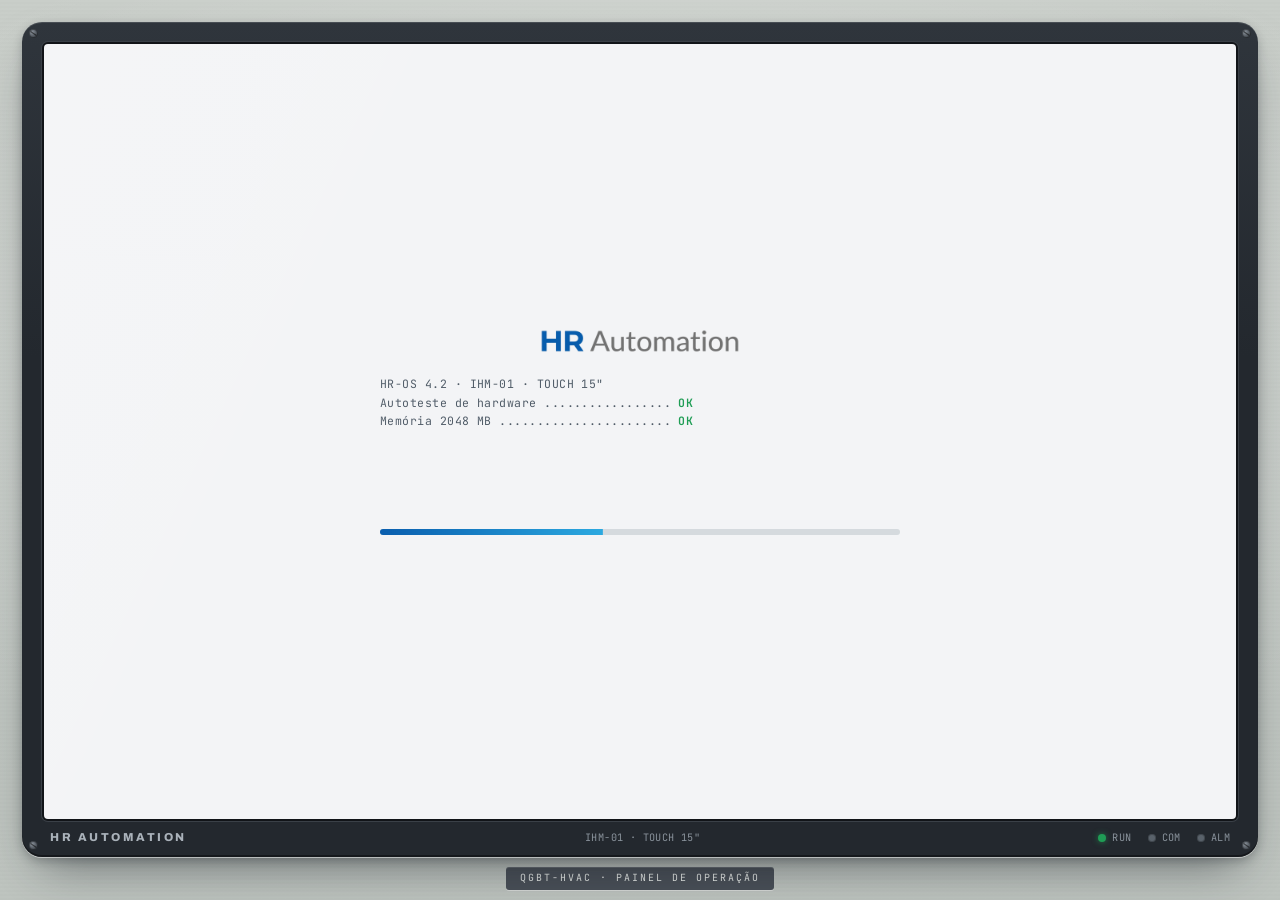
==== commit 10b2537a: "Visual mais limpo, logo maior e telefone real - Remove a seção "Escala e confiança", a faixa decorat" ====
--- a/ihm/index.html
+++ b/ihm/index.html
@@ -25,7 +25,7 @@
       <!-- ===================== BOOT ===================== -->
       <div class="boot" id="boot">
         <div class="boot__inner">
-          <img class="boot__logo" src="../img/hr-logo.webp" alt="HR Automation">
+          <img class="boot__logo" src="../img/logo-hr-automation.webp" alt="HR Automation">
           <pre class="boot__log mono" id="bootLog" aria-live="polite"></pre>
           <div class="boot__bar"><span id="bootBar"></span></div>
           <button type="button" class="boot__start mono" id="bootStart" hidden>TOQUE NA TELA PARA INICIAR</button>
@@ -35,7 +35,7 @@
       <!-- ===================== UI ===================== -->
       <div class="ui" id="ui" hidden>
         <header class="tb">
-          <div class="tb__brand"><img src="../img/hr-logo.webp" alt="HR Automation"></div>
+          <div class="tb__brand"><img src="../img/logo-hr-automation.webp" alt="HR Automation"></div>
           <div class="tb__title">
             <span class="tb__num mono" id="scrNum">01</span>
             <strong id="scrTitle">VISÃO GERAL</strong>
@@ -482,7 +482,7 @@
                   <div class="pn__h"><span>CONTATO DIRETO</span><span class="pill pill--ok"><i class="led led--ok"></i>ATENDIMENTO</span></div>
                   <div class="pn__b contact">
                     <a href="mailto:contato@hrautomation.com.br"><span class="mono">E-MAIL</span>contato@hrautomation.com.br</a>
-                    <a href="tel:+550000000000"><span class="mono">TELEFONE</span>+55 (00) 0000-0000</a>
+                    <a href="tel:+5516997700883"><span class="mono">TELEFONE</span>+55 (16) 99770-0883</a>
                     <div class="contact__social">
                       <a href="#" class="hb">LinkedIn</a>
                       <a href="#" class="hb">Instagram</a>
